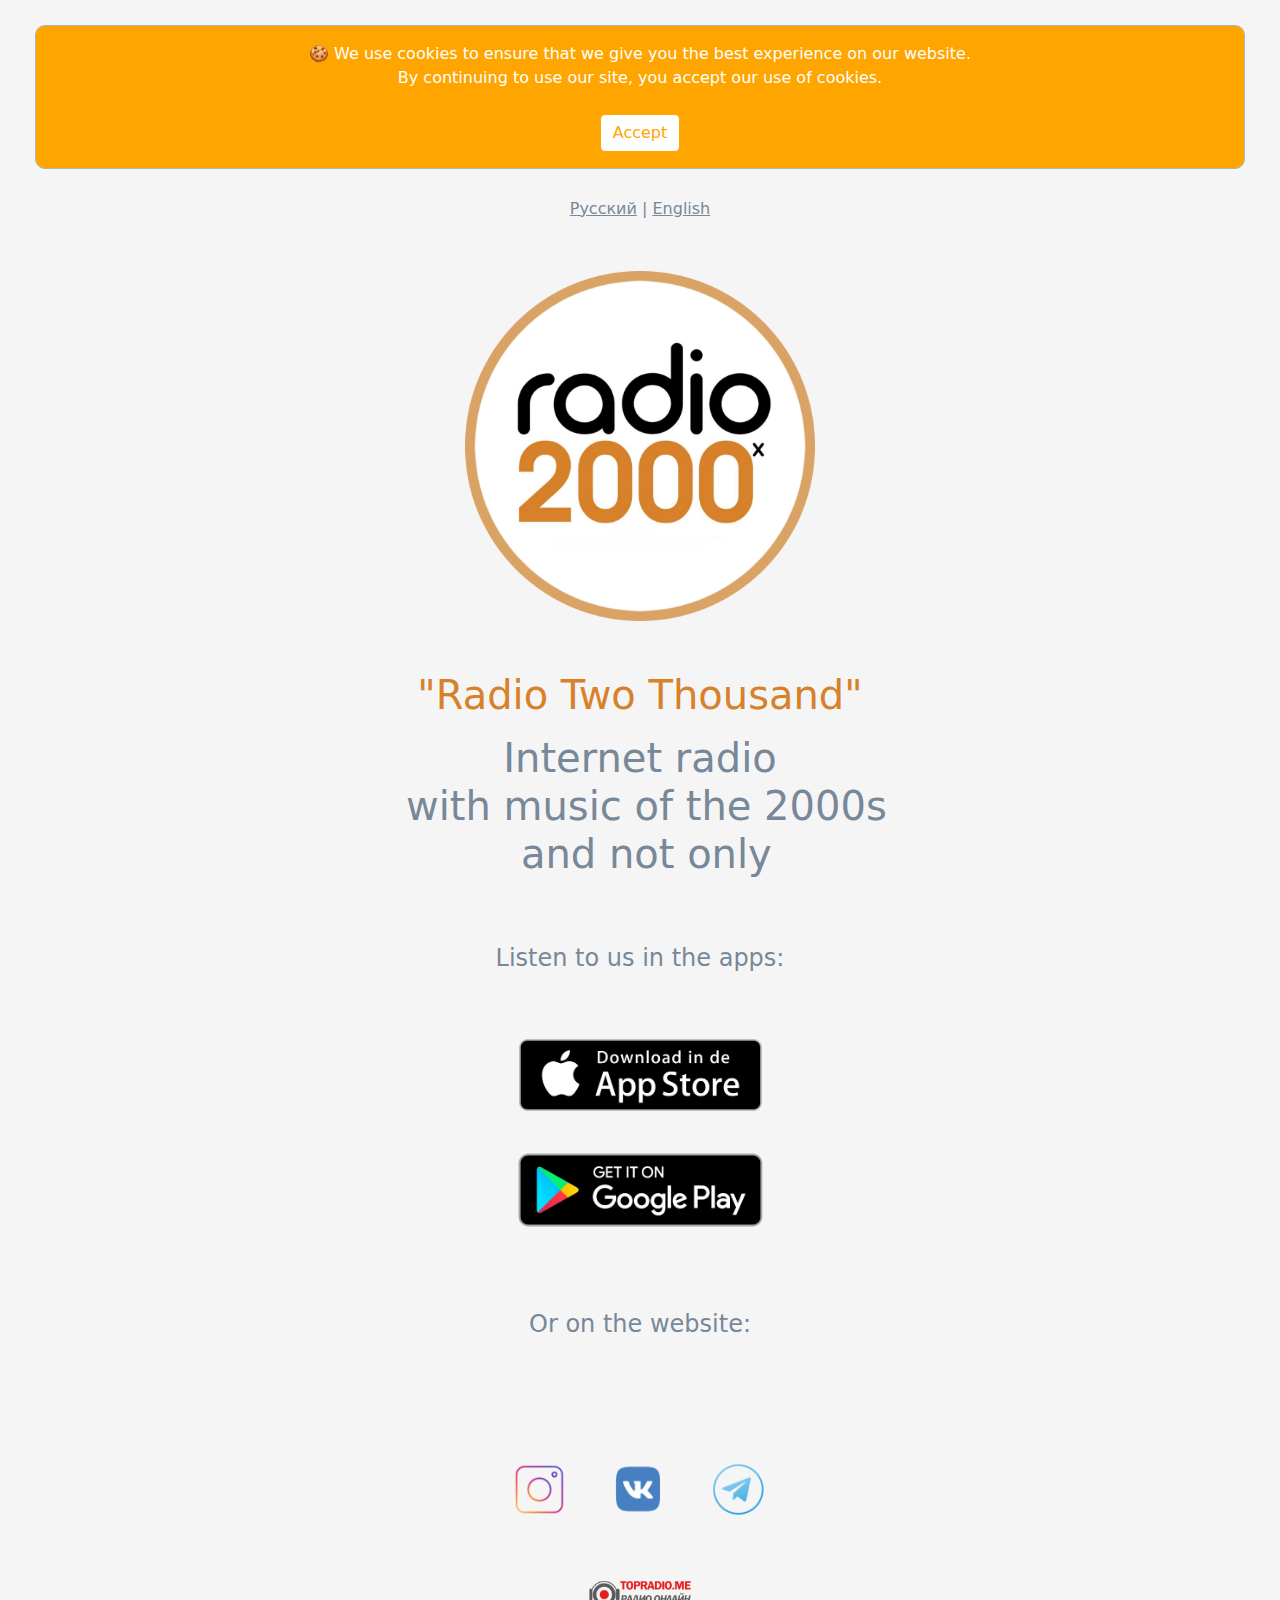
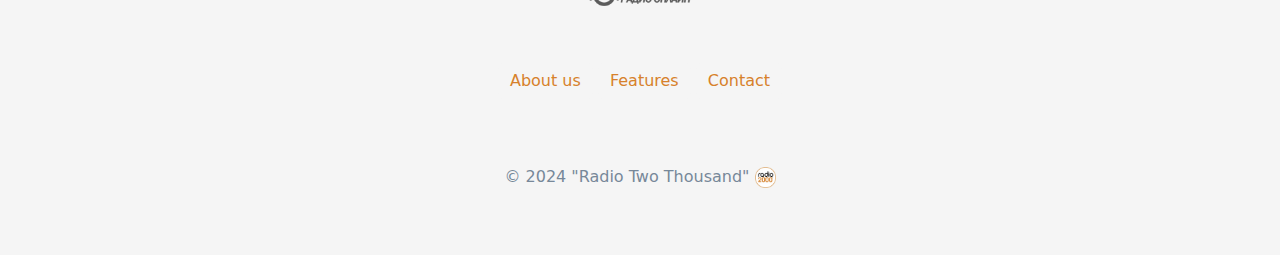
==== index_en.html @ 0b531b34 "Add files via upload" ====
<!DOCTYPE html>
<html lang="en">

<head>
  <meta charset="UTF-8">
  <meta http-equiv="X-UA-Compatible" content="IE=edge">
  <meta name="viewport" content="width=device-width, initial-scale=1.0">

  <link rel="stylesheet" href="https://cdn.jsdelivr.net/npm/bootstrap@5.0.0-beta3/dist/css/bootstrap.min.css">
  <link rel="stylesheet" href="https://cdnjs.cloudflare.com/ajax/libs/bootstrap/5.1.3/css/bootstrap.min.css">


  <!-- <link rel="stylesheet" href="https://radio2000x.com/css/stile.css"> -->
  <link rel="stylesheet" href="stile.css">


  
  <script src="https://code.jquery.com/jquery-3.6.0.min.js"></script>
  <script src="https://cdn.jsdelivr.net/npm/bootstrap@5.0.0-beta3/dist/js/bootstrap.bundle.min.js"></script>

  <title>"Radio Two Thousand" - Internet radio with music of the 2000s and not only</title>
  <link rel="icon" href="radiologo.png">

</head>

<body class="big_box">

<!-- Cookie -->
<div id="cb-cookie-banner" class="alert alert-dark text-center mb-0 cookie_box" role="alert">
    🍪 We use cookies to ensure that we give you the best experience on our website.
    <br>
    By continuing to use our site, you accept our use of cookies.
    <br><br>
    <button type="button" class="btn custom-menu-cookie" onclick="window.hideCookieBanner()">
    Accept
    </button>
</div>

<div class="container text-center">
    <div class="m-auto col-md-10">
        <div class="content-section">

        <div>
            <div class="title_line" style="margin: 3%;">
                  <a class="title_line" href="index.html">Русский</a> | <a class="title_line" href="index_en.html">English</a>
            </div>
        </div>

        <div class="d-flex justify-content-center align-items-center margin_box_50">
            <img src="radiologo.png" alt="" width="350px;" height="350px;"/>
        </div>
        
        <h1 class="title_line_top">
            "Radio Two Thousand"
        </h1>

        <h1 class="title_line">
            Internet radio
            <br>
             with music of the 2000s
            <br>
             and not only
        </h1>

        <h4 class="title_line one_box">
            Listen to us in the apps:
        </h4>

        <div class="margin_box_25">
            <a href="https://apps.apple.com/nl/app/radio2000x/id1587134002" target="_blank" rel="noopener">
                <img decoding="async" loading="lazy" class="alignnone wp-image-53 aligncenter" src="appple.png" alt="img_app_store" width="243" height="72" srcset="apple.png" sizes="(max-width: 243px) 100vw, 243px" />
            </a>
        </div>

        <div>
            <a href="https://play.google.com/store/apps/details?id=center.streaming.radoitwox" target="_blank" rel="noopener">
                <img decoding="async" loading="lazy" class="alignnone wp-image-54 aligncenter" src="google.png" alt="img_google_play" width="279" height="108" srcset="google.png" sizes="(max-width: 279px) 100vw, 279px" />
            </a>
        </div>

        <h4 class="title_line one_box">
            Or on the website:
        </h4>  

        <div class="d-flex justify-content-center align-items-center">

            <div id="sc-player">
                <div
                    is="player"
                    lang="ru" 
                    api-url="https://air.radio2000x.com:8080/api/v2"
                    server-id="1"
                    station-name='“Радио Двухтысячных"'
                    station-url="https://radio2000x.com"
                    imagecontainer="bottom"
                    imagecontainer-bg="#d7812b"
                    controlscontainer="top"
                    controlscontainer-bg="whitesmoke"
                    controlscontainer-bg-img=""
                    historycontainer="both"
                    historycontainer-bg="#ffffff"
                    :show-history="false"
                    history-limit="10"
                    sharecontainer="both"
                    sharecontainer-bg="#ffffff"
                    :show-share="false"
                    share-url=""
                    :share="['facebook','telegram','twitter']"
                    :show-dj="false"
                    default-dj-img="https://air.radio2000x.com:8080/media/djs/dj.png"
                    :show-image="false"
                    default-cover-image="https://air.radio2000x.com:8080/media/widgets/Logo_new.png"
                    play-button-color="#d7812b"
                    play-button-bg="#ffffff"
                    visualizer-outline-color="#d7812b"
                    visualizer-bar-width="1"
                    channels-switch-bg="#ffffff"
                    channels-switch-color="#d7812b"
                    channels-switch-bg-active="#dddddd"
                    channels-switch-color-active="#d7812b"
                    :show-vote="true"
                    vote-buttons-color="#d7812b"
                    vote-buttons-opacity="1"
                    vote-results-font-color="#FFFFFF"
                    vote-results-font-size="16"
                    :progress-show="false"
                    progress-bar-color="#d7812b"
                    progress-bar-bg-color="#ebebeb"
                    progress-bar-bg-opacity="0.1"
                    progress-bar-bg-height="15"
                    progress-bar-opacity="5"
                    progress-font-color="#d7812b"
                    progress-font-size="30"
                    progress-bar-bg-radius="10"
                    progress-bar-bg-border="#d7812b"
                    player-width="400px">
                </div>
            </div>
        </div>

        <script type="text/javascript" src="https://air.radio2000x.com:8080/media/static/js/sc_player/sc_player.js"></script>
            
        <div class="d-flex justify-content-center align-items-center margin_box_50">
                <a href="https://www.instagram.com/radio2000x/" target="_blank" rel="noopener">
                    <img decoding="async" loading="lazy" src="instagram.png" alt="instagram" width="65" height="65"/>
                </a>

                <a href="https://vk.com/radio2000x" target="_blank" rel="noopener">
                    <img decoding="async" loading="lazy" src="vk.png" alt="vk" width="132" height="70"/>
                </a>
                
                <a href="https://t.me/radio2000x" target="_blank" rel="noopener">
                    <img decoding="async" loading="lazy" src="telegram.png" alt="telegram" width="69" height="69">  
                </a>
            </div>

        <p class="one_box_2">
            <a href="https://topradio.me/2000-x" target="_blank" rel="noopener" ><img decoding="async" loading="lazy" class="aligncenter" src="topradio.png" alt="img_top_radio" width="102" height="39"/>
            </a>
        </p>


        <div class="margin_box_50">
            <button class="btn custom-menu-1" data-bs-toggle="modal" data-bs-target="#aboutModal">
            About us
            </button>

            <button class="btn custom-menu-1" data-bs-toggle="modal" data-bs-target="#bonusModal">
            Features
            </button>

            <button class="btn custom-menu-1" data-bs-toggle="modal" data-bs-target="#contactModal">
            Contact
            </button>
        </div>

        <div class="title_line one_box">
            © 2024 "Radio Two Thousand"
            <img src="radiologo.png" alt="" width="21" height="21"/>
        </div>

    </div>





    <!-- Modal About -->
    <div class="modal fade" id="aboutModal" tabindex="-1" aria-labelledby="aboutModalLabel" aria-hidden="true">
        <div class="modal-dialog">
        <div class="modal-content border_15">
            <div class="modal-header">
            <h1 class="modal-title fs-5 title_line" id="aboutModalLabel">
                <img src="radiologo.png" alt="" width="47" height="47"/>
                &ensp;
                About us:</h1>
            <button type="button" class="btn-close" data-bs-dismiss="modal" aria-label="Close"></button>
            </div>
            <div class="modal-body title_line">
                We are a team of radio dj's,
                <br>
                living all over the world:
                <br>
                Russia, USA, Germany, Netherlands…
                <br><br>
                We have united to do what we love!
                <br><br>
                Judging by the reviews,
                <br>
                which fly to us from different corners of the planet,
                <br>we have managed to create a time machine 😉
                <br><br>
                We invite you
                <br>to plunge into the magical atmosphere of music of the early 2000s.
                <br>
                And of course,
                <br>share this with your friends!
                <br><br>
                We will hear you on "Radio Two Thousand"!
                <br><br>
            </div>
        </div>
        </div>
    </div>

    <!-- Modal Contact -->
    <div class="modal fade" id="contactModal" tabindex="-1" aria-labelledby="contactModalLabel" aria-hidden="true">
        <div class="modal-dialog">
        <div class="modal-content border_15">
            <div class="modal-header">
            <h1 class="modal-title fs-5 title_line" id="contactModalLabel">
                <img src="radiologo.png" alt="" width="47" height="47"/>
                &ensp;
                Contact</h1>
            <button type="button" class="btn-close" data-bs-dismiss="modal" aria-label="Close"></button>
            </div>
            <div class="modal-body title_line">
                You can contact us
                <br>
                through our applications
                <br>
                for iOs and Android
                <br><br>
                or by writing to the address:
                <br>
                info@radio2000x.com
                <br><br>
            </div>
        </div>
        </div>
    </div>


    <!-- Modal Fich -->
    <div class="modal fade" id="bonusModal" tabindex="-1" aria-labelledby="bonusModalLabel" aria-hidden="true">
        <div class="modal-dialog">
        <div class="modal-content border_15">
            <div class="modal-header">
            <h1 class="modal-title fs-5 title_line" id="bonusModalLabel">
                <img src="radiologo.png" alt="" width="47" height="47"/>
                &ensp;
                Telegram Stickers </h1>
            <button type="button" class="btn-close" data-bs-dismiss="modal" aria-label="Close"></button>
            </div>
            <div class="modal-body">
                <br>
                <p style="text-align: center;">
                    <a href="https://t.me/addstickers/radio2000x" target="_blank" rel="noopener">
                        <img decoding="async" class="alignnone wp-image-155" src="stickers.jpg" alt="" width="100%" height="100%">
                    </a>
                        
                <p class="title_line">
                    Install ours
                    <a href="https://t.me/addstickers/radio2000x" target="_blank" rel="noopener">
                        Telegram Stickers
                    </a> 
                <br>
                    and of course share them with your friends!</p>
                <br><br>
            </div>
        </div>
        </div>
    </div>
</div>

<script>

function showCookieBanner(){
 let cookieBanner = document.getElementById("cb-cookie-banner");
 cookieBanner.style.display = "block";
}

function hideCookieBanner(){
 localStorage.setItem("cb_isCookieAccepted", "yes");
 let cookieBanner = document.getElementById("cb-cookie-banner");
 cookieBanner.style.display = "none";
}

function initializeCookieBanner(){
 let isCookieAccepted = localStorage.getItem("cb_isCookieAccepted");
 if(isCookieAccepted === null)
 {
  localStorage.setItem("cb_isCookieAccepted", "no");
  showCookieBanner();
 }
 if(isCookieAccepted === "no"){
  showCookieBanner();
 }
}

</script>

</body>
</html>
---- stile.css ----
.big_box {
    margin-left: 10px; 
    margin-right: 10px; 
    margin-top: 15px; 
    background-color: whitesmoke;
}

.cookie_box {
    margin: 25px; 
    background-color: orange; 
    border-radius: 10px; 
    color: white;
}

.border_15 {
    border-radius: 15px;
}

.margin_box_50 {
    margin: 50px;
}

.margin_box_25 {
  margin: 25px;
}

.cb-cookie-banner { 
    position: fixed; 
    bottom: 0; 
    left: 0; 
    width: 100%; 
    z-index: 999; 
    border-radius: 0; 
    display: none;
}

.custom-menu-cookie {
  background-color: white;
  color: orange;
  border-color: orange;
  border-radius: 5px;
}

.custom-menu-cookie:hover {
  background-color: orange;
  border-color: orange;
  color: #fff;
}

.one_box {
  margin: 66px;
}

.one_box_2 {
  margin: 45px;
}

.title_line {
  text-align: center; 
  color: lightslategray;

}


.title_line_top {
    text-align: center; 
    color: #d7812b;
    margin: 15px;
  
  }


.btn.custom-menu-1:focus {
    outline: none;
    box-shadow: none;
  }

.btn.custom-menu-1 {
    border: none;
    background-color: whitesmoke;
    color: #d7812b;
  }
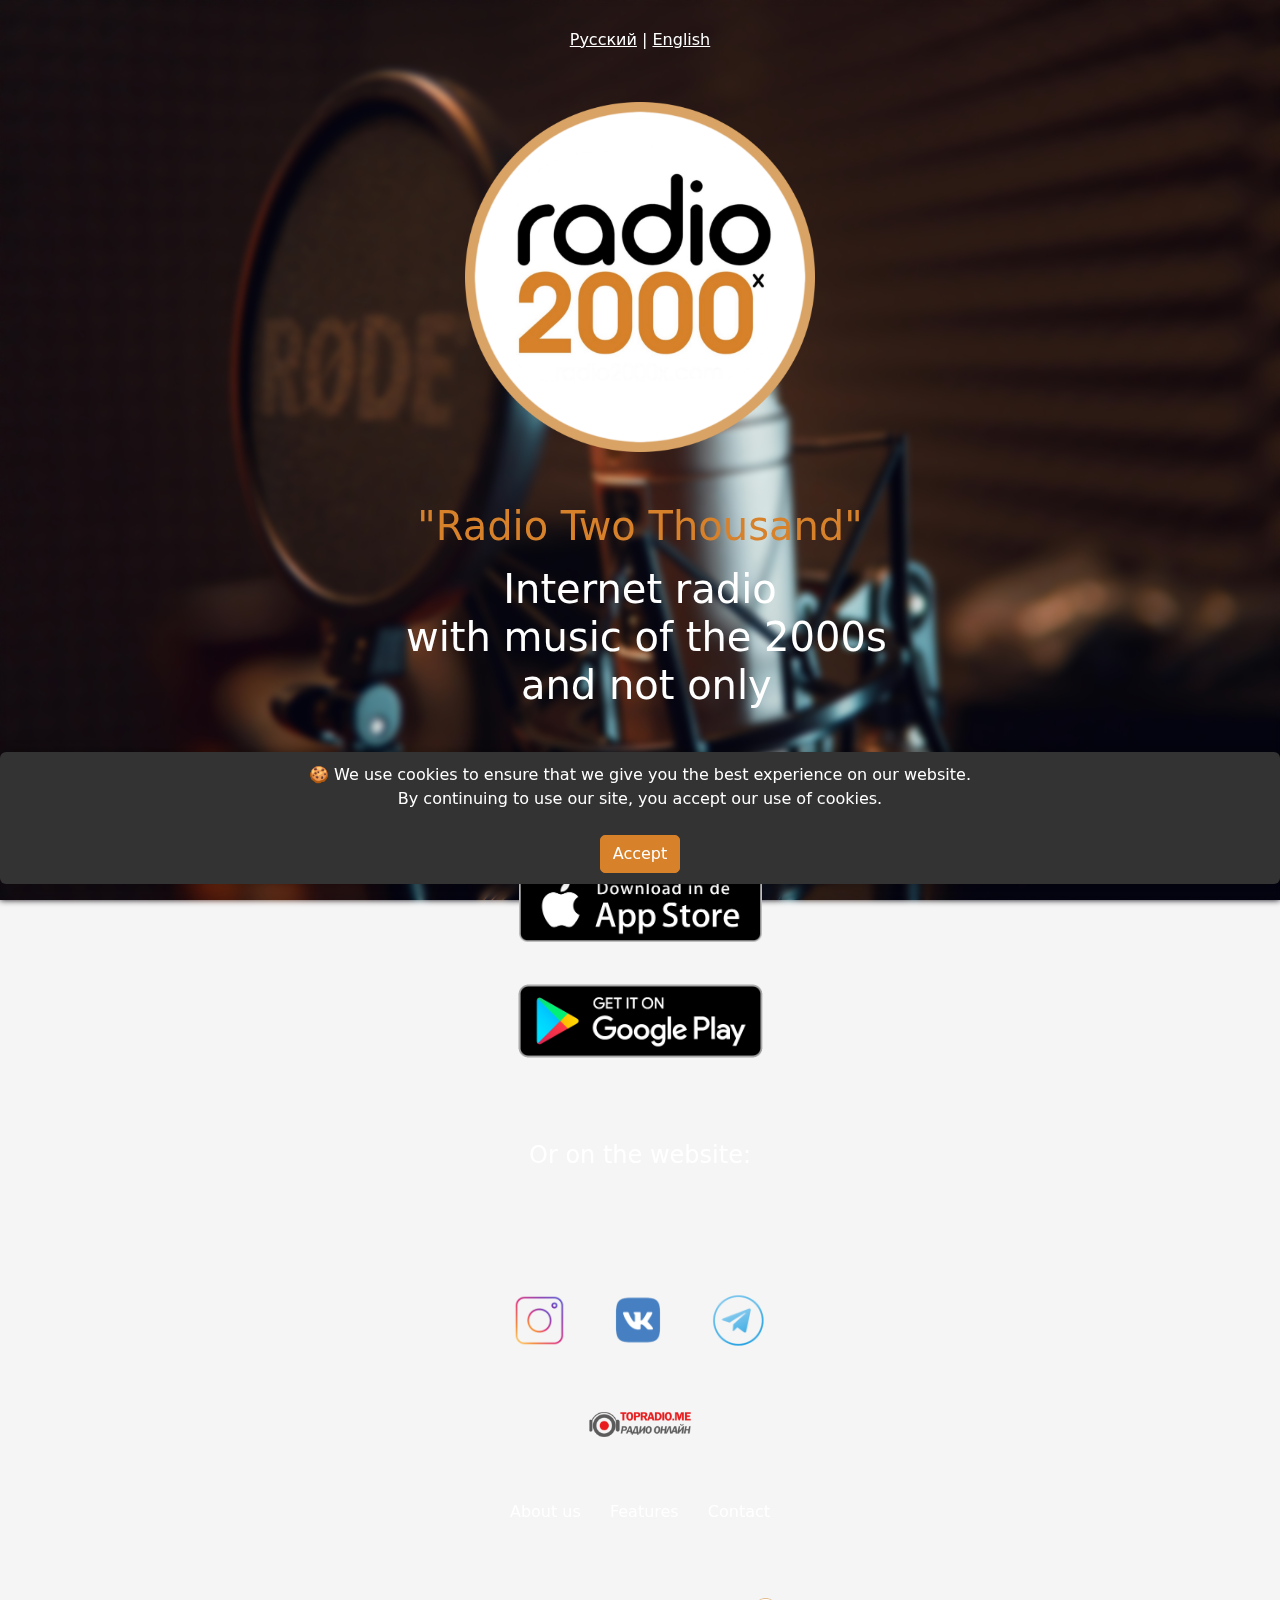
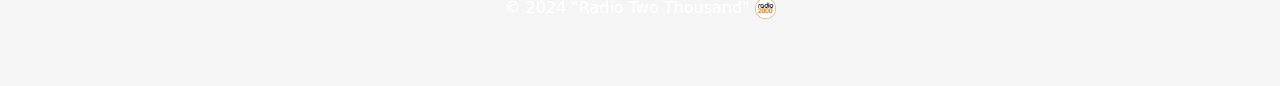
==== commit 14c8ae82: "Add files via upload" ====
--- a/index_en.html
+++ b/index_en.html
@@ -26,7 +26,7 @@
 <body class="big_box">
 
 <!-- Cookie -->
-<div id="cb-cookie-banner" class="alert alert-dark text-center mb-0 cookie_box" role="alert">
+<div id="cb-cookie-banner" class="alert cb-cookie-banner text-center" role="alert">
     🍪 We use cookies to ensure that we give you the best experience on our website.
     <br>
     By continuing to use our site, you accept our use of cookies.
@@ -95,7 +95,7 @@
                     imagecontainer="bottom"
                     imagecontainer-bg="#d7812b"
                     controlscontainer="top"
-                    controlscontainer-bg="whitesmoke"
+                    controlscontainer-bg="transparent"
                     controlscontainer-bg-img=""
                     historycontainer="both"
                     historycontainer-bg="#ffffff"
@@ -190,13 +190,13 @@
         <div class="modal-dialog">
         <div class="modal-content border_15">
             <div class="modal-header">
-            <h1 class="modal-title fs-5 title_line" id="aboutModalLabel">
+            <h1 class="modal-title fs-5 title_line_modal" id="aboutModalLabel">
                 <img src="radiologo.png" alt="" width="47" height="47"/>
                 &ensp;
                 About us:</h1>
             <button type="button" class="btn-close" data-bs-dismiss="modal" aria-label="Close"></button>
             </div>
-            <div class="modal-body title_line">
+            <div class="modal-body title_line_modal">
                 We are a team of radio dj's,
                 <br>
                 living all over the world:
@@ -228,13 +228,13 @@
         <div class="modal-dialog">
         <div class="modal-content border_15">
             <div class="modal-header">
-            <h1 class="modal-title fs-5 title_line" id="contactModalLabel">
+            <h1 class="modal-title fs-5 title_line_modal" id="contactModalLabel">
                 <img src="radiologo.png" alt="" width="47" height="47"/>
                 &ensp;
                 Contact</h1>
             <button type="button" class="btn-close" data-bs-dismiss="modal" aria-label="Close"></button>
             </div>
-            <div class="modal-body title_line">
+            <div class="modal-body title_line_modal">
                 You can contact us
                 <br>
                 through our applications
@@ -256,7 +256,7 @@
         <div class="modal-dialog">
         <div class="modal-content border_15">
             <div class="modal-header">
-            <h1 class="modal-title fs-5 title_line" id="bonusModalLabel">
+            <h1 class="modal-title fs-5 title_line_modal" id="bonusModalLabel">
                 <img src="radiologo.png" alt="" width="47" height="47"/>
                 &ensp;
                 Telegram Stickers </h1>
@@ -269,7 +269,7 @@
                         <img decoding="async" class="alignnone wp-image-155" src="stickers.jpg" alt="" width="100%" height="100%">
                     </a>
                         
-                <p class="title_line">
+                <p class="title_line_modal">
                     Install ours
                     <a href="https://t.me/addstickers/radio2000x" target="_blank" rel="noopener">
                         Telegram Stickers
--- a/stile.css
+++ b/stile.css
@@ -12,6 +12,7 @@
     background-color: orange; 
     border-radius: 10px; 
     color: white;
+    z-index: 100;
 }
 
 .border_15 {
@@ -26,27 +27,30 @@
   margin: 25px;
 }
 
+
 .cb-cookie-banner { 
-    position: fixed; 
-    bottom: 0; 
-    left: 0; 
-    width: 100%; 
-    z-index: 999; 
-    border-radius: 0; 
-    display: none;
+  position: fixed; 
+  bottom: 0; 
+  left: 0; 
+  width: 100%; 
+  background-color: #333;
+  color: #fff;
+  z-index: 9999;
+  padding: 10px 0;
+  box-shadow: 0 -2px 10px rgba(0, 0, 0, 0.3);
 }
 
 .custom-menu-cookie {
-  background-color: white;
-  color: orange;
-  border-color: orange;
+  background-color: #d7812b;;
+  color: white;
+  border-color: #d7812b;;
   border-radius: 5px;
 }
 
 .custom-menu-cookie:hover {
-  background-color: orange;
-  border-color: orange;
-  color: #fff;
+  background-color: white;
+  border-color: white;
+  color: #d7812b;;
 }
 
 .one_box {
@@ -59,7 +63,13 @@
 
 .title_line {
   text-align: center; 
-  color: lightslategray;
+  color: white; /* lightslategray; */
+
+}
+
+.title_line_modal {
+  text-align: center; 
+  color: white; /* lightslategray; */
 
 }
 
@@ -78,9 +88,53 @@
   }
 
 .btn.custom-menu-1 {
-    border: none;
-    background-color: whitesmoke;
-    color: #d7812b;
+    border: whitesmoke; /* none; */
+    background-color: transparent; /* whitesmoke; */
+    color: white; /* #d7812b; */
   }
 
 
+
+
+
+  body {
+    background-image: url('radioback.jpg'); /* Путь к вашему изображению */
+    background-size: cover;
+    background-attachment: fixed; /* Фиксированный фон */
+    background-position: center;
+}
+
+
+.big_box::before {
+    content: "";
+    position: fixed;
+    top: 0;
+    left: 0;
+    width: 100vw;
+    height: 100vh;
+    background-image: inherit; /* Наследуем фон из body */
+    background-size: cover;
+    background-position: center;
+    filter: blur(3px); /* Размытие для фона */
+    background-color: rgba(0, 0, 0, 0.6); /* Полупрозрачный черный слой для затемнения */
+    z-index: -1; /* Отправляем слой за контент */
+}
+
+
+.modal-content {
+  background-color: #282524;
+}
+
+
+.btn-close {
+  background-color: white; /* orange; */
+  border-radius: 50px;
+}
+
+.modal-title {
+  color: #d7812b;
+}
+
+.wp-image-155 {
+  border-radius: 20px;
+}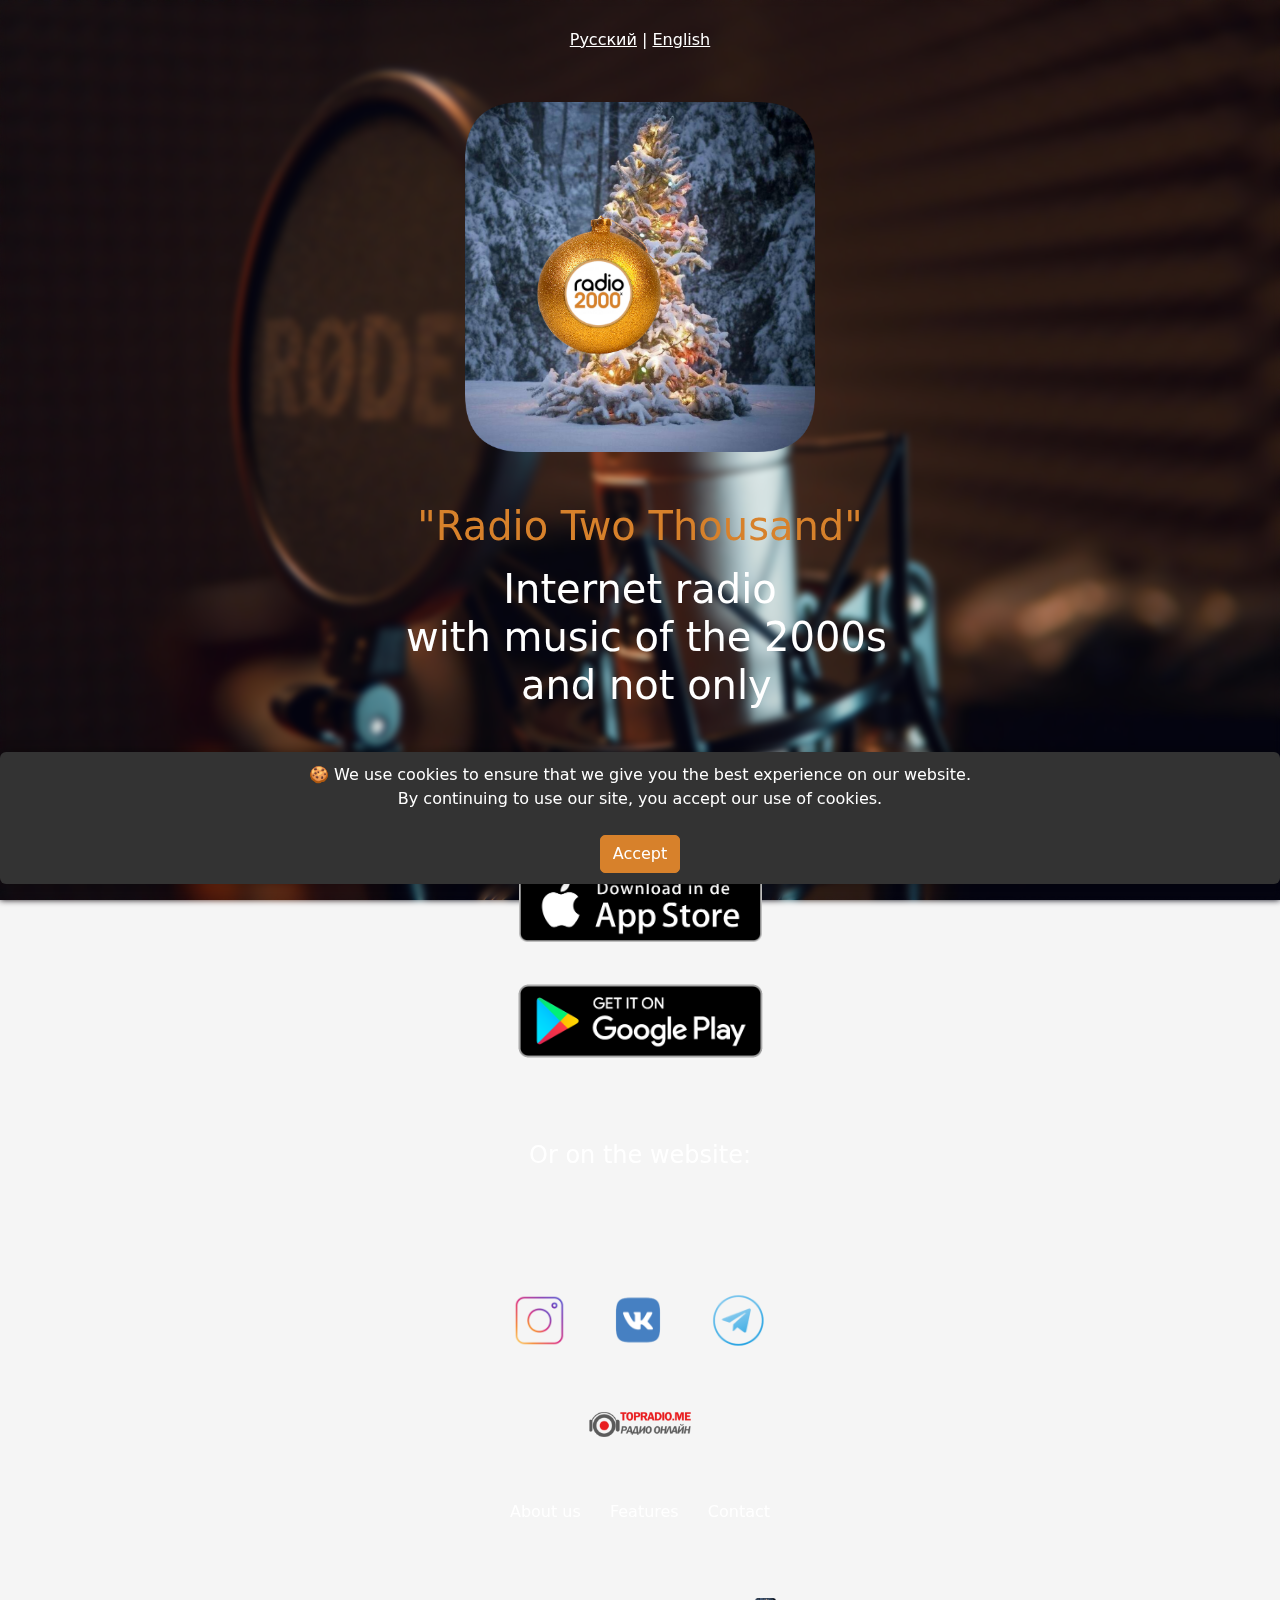
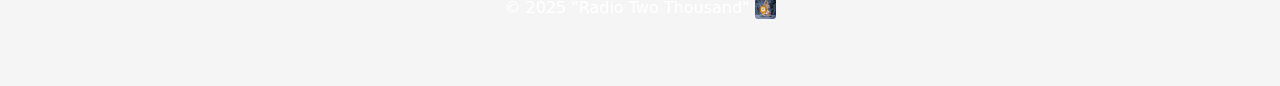
==== commit 005613a6: "index_en.html" ====
--- a/index_en.html
+++ b/index_en.html
@@ -175,7 +175,7 @@
         </div>
 
         <div class="title_line one_box">
-            © 2024 "Radio Two Thousand"
+            © 2025 "Radio Two Thousand"
             <img src="radiologo.png" alt="" width="21" height="21"/>
         </div>
 
@@ -311,4 +311,4 @@
 </script>
 
 </body>
-</html>+</html>
